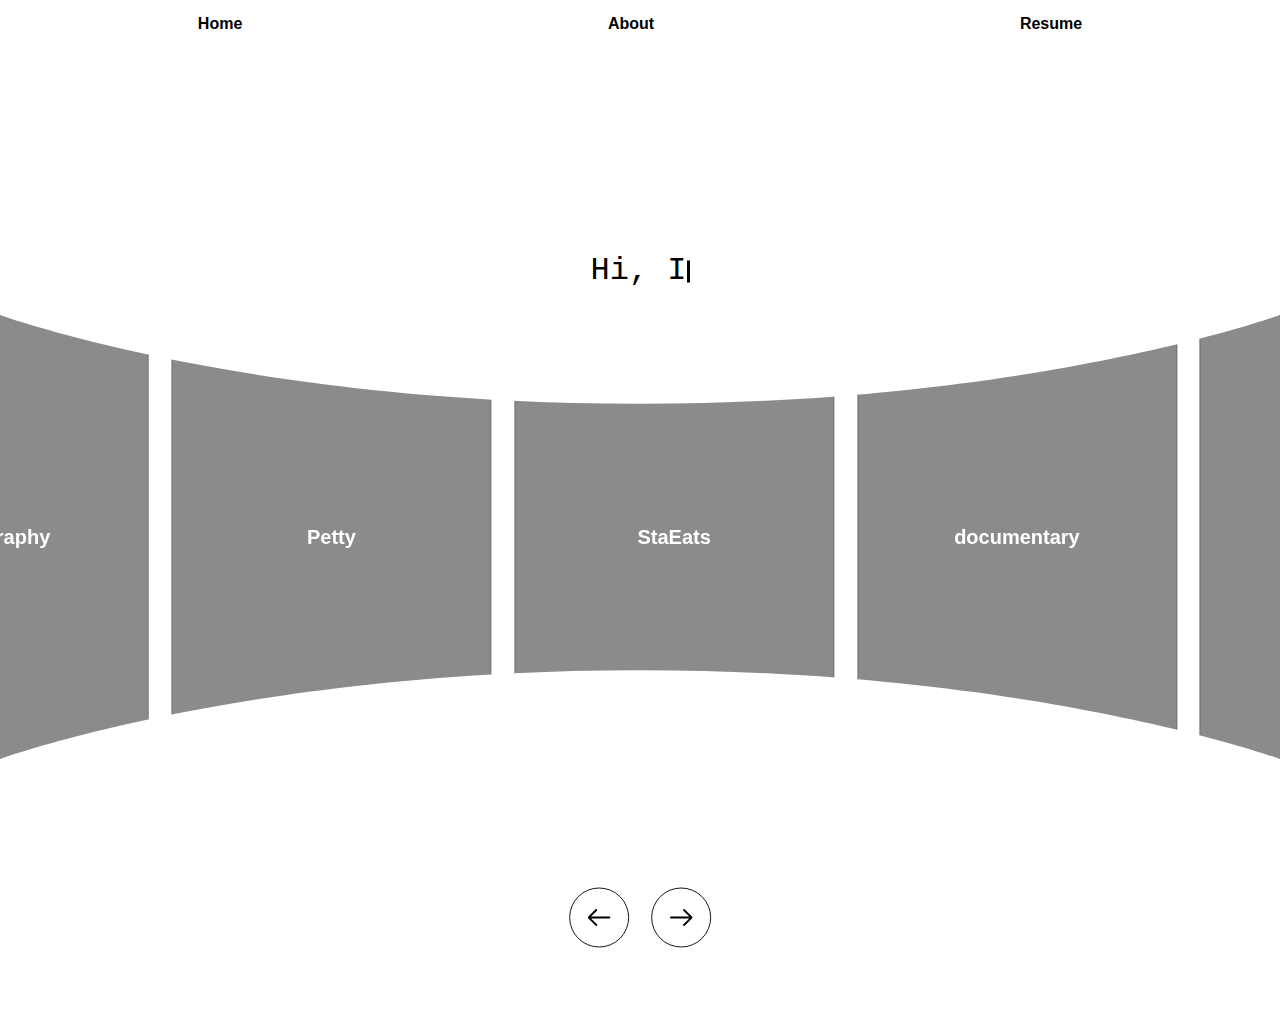
==== index.html @ 81dff822 "Add files via upload" ====
<!DOCTYPE html>
<html lang="en">
<head>
    <meta charset="UTF-8">
    <meta name="viewport" content="width=device-width, initial-scale=1.0">
    <title>Chenxi Xu</title>
    <link rel="stylesheet" href="style.css">

<meta name="viewport" content="width=device-width, initial-scale=1.0, maximum-scale=1.0, user-scalable=no">
</head>

<body>
    <!-- Main Navigation -->
    <div id="navbar">
        <a href="./index.html">Home</a>
        <a href="./about/index.html">About</a>
        <a href="../resume.pdf" target="_blank">Resume</a>
    </div>
    <!-- animated typewriter -->
    <div class="content">
        <div class="typewriter-wrapper">
            <div id="text"></div>
        </div>
    </div>

    <script>
        var str = 'Hi, I am Chenxi Xu, a UI/UX designer'
        var flag = 0
        function typing() {
            let typingDiv = document.getElementById('text')
            if (flag <= str.length) {
                typingDiv.innerHTML = str.slice(0, flag++) + `<span class='line'></span>`
                setTimeout('typing()', 100)
            }
            else {
                typingDiv.innerHTML = str + `<span class='line'></span>`
            }
        }
        typing()
    </script>
    </div>

    <div id="banner">
        <div class="img-list img-wrapper">
            <div class="img-box">
                <div class="info">
                    <h3><a href="./branding/index.html">Petty</a></h3>
                </div>
                <img src="./img/1.png" alt="">
            </div>
            <div class="img-box">
                <div class="info">
                    <h3><a href="./socialMedia/index.html">StaEats</a></h3>
                </div>
                <img src="./img/2.png" alt="">
            </div>
            <div class="img-box">
                <div class="info">
                    <h3><a href="./uiux/index.html">documentary</a></h3>
                </div>
                <img src="./img/3.png" alt="">
            </div>
            <div class="img-box">
                <div class="info">
                    <h3><a href="./illustration/index.html">branding</a></h3>
                </div>
                <img src="./img/4.png" alt="">
            </div>
            <div class="img-box">
                <div class="info">
                    <h3><a href="./graphicDesign/index.html">AIGC Design</a></h3>
                </div>
                <img src="./img/5.png" alt="">
            </div>
            <div class="img-box" id="last-img-box">
                <div class="info">
                    <h3><a href="./photography/index.html">Photography</a></h3>
                </div>
                <img src="./img/6.png" alt="">
            </div>
        </div>
    </div>

    <div class="btn-group">
        <button class="last btn">
            <svg t="1686471404424" class="icon left" viewBox="0 0 1024 1024" version="1.1"
                xmlns="http://www.w3.org/2000/svg" p-id="2373" width="128" height="128">
                <path
                    d="M862.485 481.154H234.126l203.3-203.3c12.497-12.497 12.497-32.758 0-45.255s-32.758-12.497-45.255 0L135.397 489.373c-12.497 12.497-12.497 32.758 0 45.254l256.774 256.775c6.249 6.248 14.438 9.372 22.627 9.372s16.379-3.124 22.627-9.372c12.497-12.497 12.497-32.759 0-45.255l-203.3-203.301h628.36c17.036 0 30.846-13.81 30.846-30.846s-13.81-30.846-30.846-30.846z"
                    fill="" p-id="2374"></path>
            </svg>
        </button>
        <button class="next btn">
            <svg t="1686471404424" class="icon right" viewBox="0 0 1024 1024" version="1.1"
                xmlns="http://www.w3.org/2000/svg" p-id="2373" width="128" height="128">
                <path
                    d="M862.485 481.154H234.126l203.3-203.3c12.497-12.497 12.497-32.758 0-45.255s-32.758-12.497-45.255 0L135.397 489.373c-12.497 12.497-12.497 32.758 0 45.254l256.774 256.775c6.249 6.248 14.438 9.372 22.627 9.372s16.379-3.124 22.627-9.372c12.497-12.497 12.497-32.759 0-45.255l-203.3-203.301h628.36c17.036 0 30.846-13.81 30.846-30.846s-13.81-30.846-30.846-30.846z"
                    fill="" p-id="2374"></path>
            </svg>
        </button>
    </div>
     
    <script>
        const imgListOne = document.querySelector('.img-list')
        let imgBoxList = Array.prototype.slice.call(document.querySelectorAll('.img-list .img-box'))
        const imgBoxCount = imgBoxList.length
        const root = document.documentElement;
        const btnGroup = document.querySelector('.btn-group')
        const lastBtn = document.querySelector('.last')
        const nextBtn = document.querySelector('.next')
        const lastImgBox = document.getElementById('last-img-box')

       
        const postSpacing = Number(getComputedStyle(root).getPropertyValue('--post-spacing').replace("vw", ""));
        const postSize = Number(getComputedStyle(root).getPropertyValue('--post-size').replace("vw", ""));

        
        let imgListLength = (postSize + postSpacing) * imgBoxCount
        console.log(imgListLength);
        const imgBoxLength = postSize + postSpacing

        let index = 0
        let indexOne = 1
        let timer = null
        let animationTime = 0.5

        
        imgBoxList.unshift(imgBoxList.pop())
        imgListOne.style.transition = animationTime + 's ease'
        setTimeout(function () {
            btnGroup.style.opacity = '1'
            btnGroup.style.bottom = '5%'
        }, animationTime * 1000)
        
        function cilckFun(flag) {
            // next
            if (flag == 'next') {
                index--
                console.log(index);
                imgListOne.style.left = imgBoxLength * index + "vw";
                setTimeout(function () {
                    imgListOne.style.transition = 'none'
                    if (Math.abs(index) == imgBoxCount) {
                        index = 0
                        imgListOne.style.left = 0
                        imgBoxList.forEach(item => {
                            if (item.id == 'last-img-box') {
                                item.style.transform = `translateX(-160.68vw)`
                            } else {
                                item.style.transform = 'none'
                            }
                        });
                    } else {
                        
                        if (imgBoxList[0].id == 'last-img-box') {
                            lastImgBox.style.transition = 'none'
                            lastImgBox.style.transform = 'translateX(0px)'
                        } else if (index >= 0) {
                            
                            imgBoxList[0].style.transform = 'none'
                        } else {
                            
                            imgBoxList[0].style.transform = 'translateX(160.68vw)'
                        }
                    }
                    
                    imgBoxList.push(imgBoxList.shift())
                }, animationTime * 1000)
            } else {
                // last
                index++
                console.log(index);
                imgBoxList.unshift(imgBoxList.pop())
                if (imgBoxList[0].id == 'last-img-box' && index != 0) {
                    imgBoxList[0].style.transform = 'translateX(-321.36vw)'
                } else if (index < 0) {
                    imgBoxList[0].style.transform = 'none'
                } else {
                    
                    imgBoxList[0].style.transform = 'translateX(-160.68vw)'
                }
                imgListOne.style.left = imgBoxLength * index + "vw";
                lastImgBox.style.transition = 'none'
                
                if (Math.abs(index) == imgBoxCount) {
                    index = 0
                    setTimeout(function () {
                        imgListOne.style.transition = 'none'
                        imgListOne.style.left = 0
                        imgBoxList.forEach(item => {
                            if (item.id == 'last-img-box') {
                                item.style.transform = 'translateX(-160.68vw)'
                            } else {
                                item.style.transform = 'none'
                            }
                        });
                    }, animationTime * 1000)
                }
            }
            imgListOne.style.transition = animationTime + 's ease'
        }

        
        function throttle(fn, delay) {
            return function () {
                if (timer) {
                    return
                }
                fn.apply(this, arguments)
                timer = setTimeout(() => {
                    timer = null
                }, delay)
            }
        }

        nextBtn.onclick = throttle(() => cilckFun('next'), animationTime * 1000);

        lastBtn.onclick = throttle(() => cilckFun('last'), animationTime * 1000);
    </script>
    
    
</body>

</html>
---- style.css ----
* {
    font-family: 'Poppins', sans-serif;
    margin: 0;
    padding: 0;
    font-size: 62.5%;
    -ms-text-size-adjust: 100%;
    -webkit-text-size-adjust: 100%;
    -moz-osx-font-smoothing: grayscale;
    -webkit-font-smoothing: antialiased;
    -webkit-box-sizing: border-box;
            box-sizing: border-box;
  }

body {
    background: #fff;
    background-repeat: repeat;
    background-size: 300px 300px;
  }

/* Sticky NavBar */
#navbar {
    position: fixed; 
    top: 0;
    left: 0;
    right: 0;
    background-color: #fff; 
    padding: 15px; 
    display: flex;
    justify-content: space-around; 
    transition: background-color 0.5s ease; 
    z-index: 1000;
}
#navbar a {
    color:#000;
    text-decoration: none;
    font-size: 16px;
    font-weight: 600;
}
#navbar a:hover {
    color: #FF80B4;
}

/* Landing Page typewriter*/
  .content .typewriter-wrapper {
    width: 100%;
    position: absolute;
    left: 50%;
    top: 30%;
    transform: translate(-50%, -50%);
    display: flex;
    justify-content: center;
    align-items: center;
  }
  .content .typewriter-wrapper #text {
    font-family: monospace;
    font-size: 32px;
    padding: 16px;
  }
  .content .typewriter-wrapper #text .line {
    animation: blink 0.5s step-end infinite alternate;
    border-right: 3px solid;
  }

  @keyframes blink {
    50% {
      border-color: transparent;
    }
  }



  :root {
    --post-spacing: 1.78vw;
    --post-size: 25vw;
    --mask-size: 100vw;
  }
  
  #banner {
    overflow: hidden;
    position: relative;
    width: 100vw;
    height: calc(var(--post-size) / 0.72);
    -webkit-mask: url([data-uri]);
            mask: url([data-uri]);
    -webkit-mask-repeat: no-repeat;
            mask-repeat: no-repeat;
    -webkit-mask-position: center;
            mask-position: center;
    -webkit-mask-size: var(--mask-size);
            mask-size: var(--mask-size);
    position: absolute;
    top: 35%;
  }
  

 .img-wrapper {
    display: -webkit-box;
    display: -ms-flexbox;
    display: flex;
    position: absolute;
    width: 100%;
    float: left;
    height: calc(var(--post-size) / 0.72);
    -webkit-transform: translate(13.39vw, 0);
            transform: translate(13.39vw, 0);
    -webkit-animation: admission 1.5s;
            animation: admission 1.5s;
  }
  
 .img-wrapper .img-box {
    height: 100%;
    display: inline-block;
    margin-right: var(--post-spacing);
    position: relative;
    cursor: pointer;
  }
  
.img-wrapper .img-box .info {
    position: absolute;
    display: -webkit-box;
    display: -ms-flexbox;
    display: flex;
    -webkit-box-orient: vertical;
    -webkit-box-direction: normal;
        -ms-flex-direction: column;
            flex-direction: column;
    -webkit-box-pack: center;
        -ms-flex-pack: center;
            justify-content: center;
    left: 0;
    top: 0;
    height: 100%;
    width: 100%;
    background: rgba(23, 23, 23, 0.5);
    text-align: center;
    
  }

  .info a {
    text-decoration: none;  
    color: white;  
    font-size: 2rem;
}

.info a:hover{
     
    color:#FF80B4;  

}


.img-wrapper .img-box img {
    width: var(--post-size);
    height: 100%;
    -o-object-position: center;
       object-position: center;
    -o-object-fit: cover;
       object-fit: cover;
  }
  
.img-wrapper .img-box:last-child {
    -webkit-transform: translate(-160.68vw, 0);
            transform: translate(-160.68vw, 0);
  }
  
  .btn-group {
    height: 15vh;
    position: absolute;
    left: 50%;
    bottom: 0%;
    top: 105%;
    -webkit-transform: translate(-50%, -50%);
            transform: translate(-50%, -50%);
    -webkit-transition: 1s;
    transition: 1s;
    opacity: 0;
  }
  
  .btn-group .btn {
    width: 60px;
    height: 60px;
    border-radius: 50%;
    border: 1px solid #171717;
    background-color: #fff;
    margin: 10px;
    cursor: pointer;
    -webkit-transition: 0.4s;
    transition: 0.4s;
    -webkit-box-sizing: border-box;
            box-sizing: border-box;
  }
  
  .btn-group .btn:hover {
    -webkit-transform: scale(1.2);
            transform: scale(1.2);
    background-color: #000;
  }
  
  .btn-group .btn:hover .icon {
    fill: #fff;
  }
  
  .btn-group .btn .icon {
    width: 30px;
    height: 30px;
  }
  
  .btn-group .btn .right {
    -webkit-transform: rotate(180deg);
            transform: rotate(180deg);
  }
  
  .img-list {
    left: 0;
  }
  @keyframes admission {
    0% {
      -webkit-transform: translate(140vw, 0);
              transform: translate(140vw, 0);
    }
    100% {
      -webkit-transform: translate(13.39vw, 0);
              transform: translate(13.39vw, 0);
    }
  }

  /* Responsive adjustments */
@media (max-width: 768px) {
    .thumb {
        width: 45%; 
        margin: 1rem;
    }

    .view-more a {
        padding: 12px 25px; 
        font-size: 1.1rem; 
    }

    .contact .contact-container {
        display: flex;
        flex-direction: column;
        justify-content: center;
        align-items: center;
    }

}

@media (max-width: 480px) {
    .thumb {
        width: 90%; 
        margin: 1rem auto;
    }

    .view-more a {
        padding: 10px 15px; 
        font-size: 1rem; 
    }
}

/*mobile version*/
@media (max-width: 768px) {
  /* 缩小打字效果 */
  .content .typewriter-wrapper #text {
    font-size: 24px;
    top: 20%; /* 调整位置 */
  }

  /* 下移滚动区域 */
  #banner {
    top: 45%;
  }

  /* 上移控制按钮 */
  .btn-group {
    top: 85%;
  }

  /* 可选：调整按钮大小 */
  .btn-group .btn {
    width: 50px;
    height: 50px;
  }
  .btn-group .btn .icon {
    width: 24px;
    height: 24px;
  }
}

@media (max-width: 480px) {
  /* 更小屏幕的调整 */
  .content .typewriter-wrapper #text {
    font-size: 18px;
    top: 15%;
  }

  #banner {
    top: 50%;
  }

  .btn-group {
    top: 80%;
  }
  
  /* 可选：隐藏导航文字 */
  #navbar a {
    font-size: 12px;
  }
}
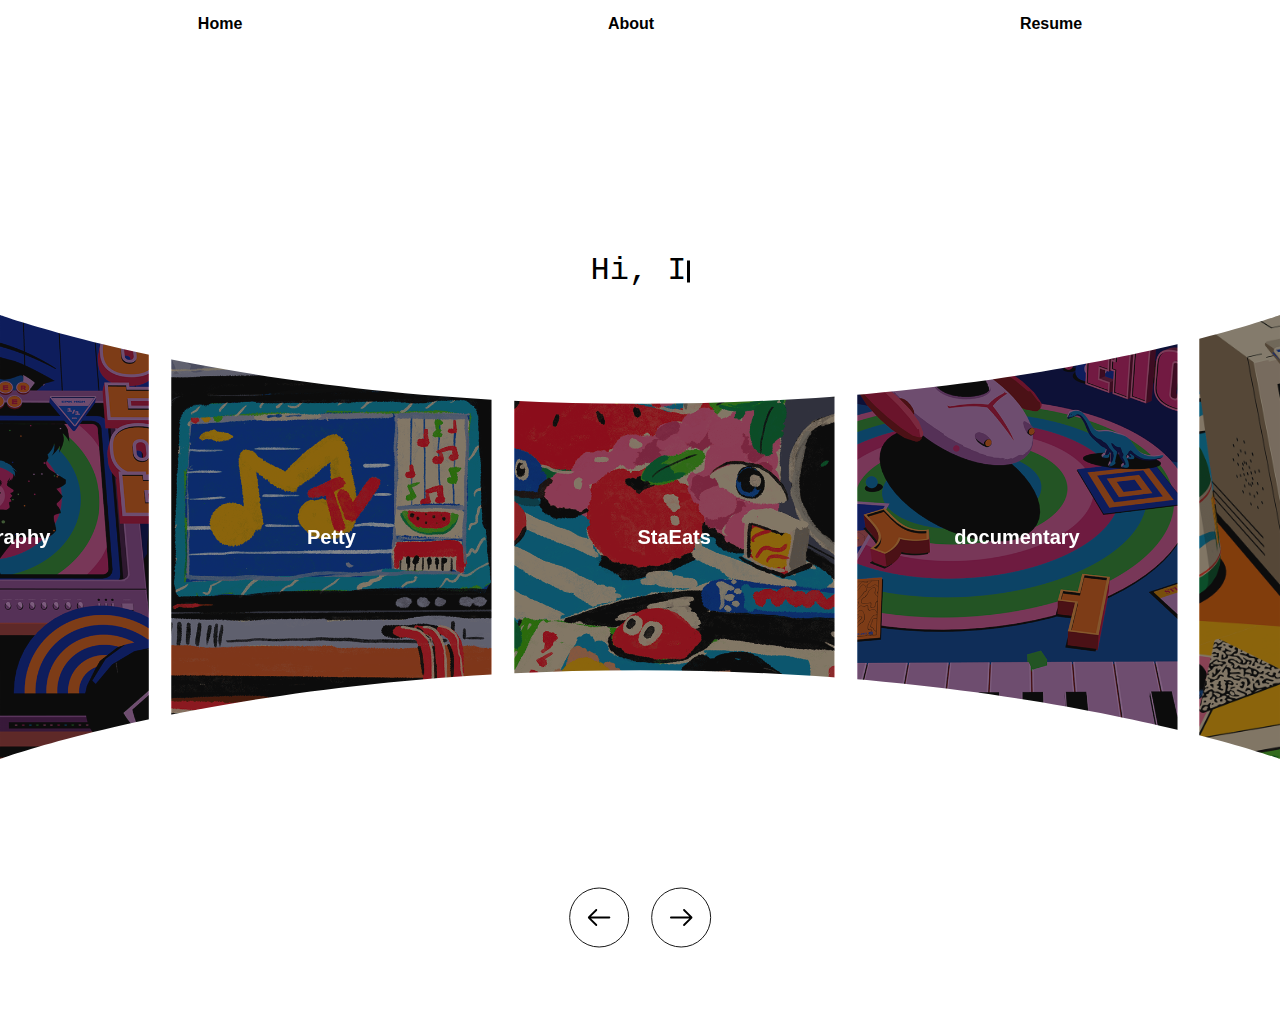
==== commit b2a089d0: "Update index.html" ====
--- a/index.html
+++ b/index.html
@@ -14,7 +14,7 @@
     <div id="navbar">
         <a href="./index.html">Home</a>
         <a href="./about/index.html">About</a>
-        <a href="../resume.pdf" target="_blank">Resume</a>
+        <a href="./resume.pdf" target="_blank">Resume</a>
     </div>
     <!-- animated typewriter -->
     <div class="content">
@@ -221,4 +221,4 @@
     
 </body>
 
-</html>+</html>
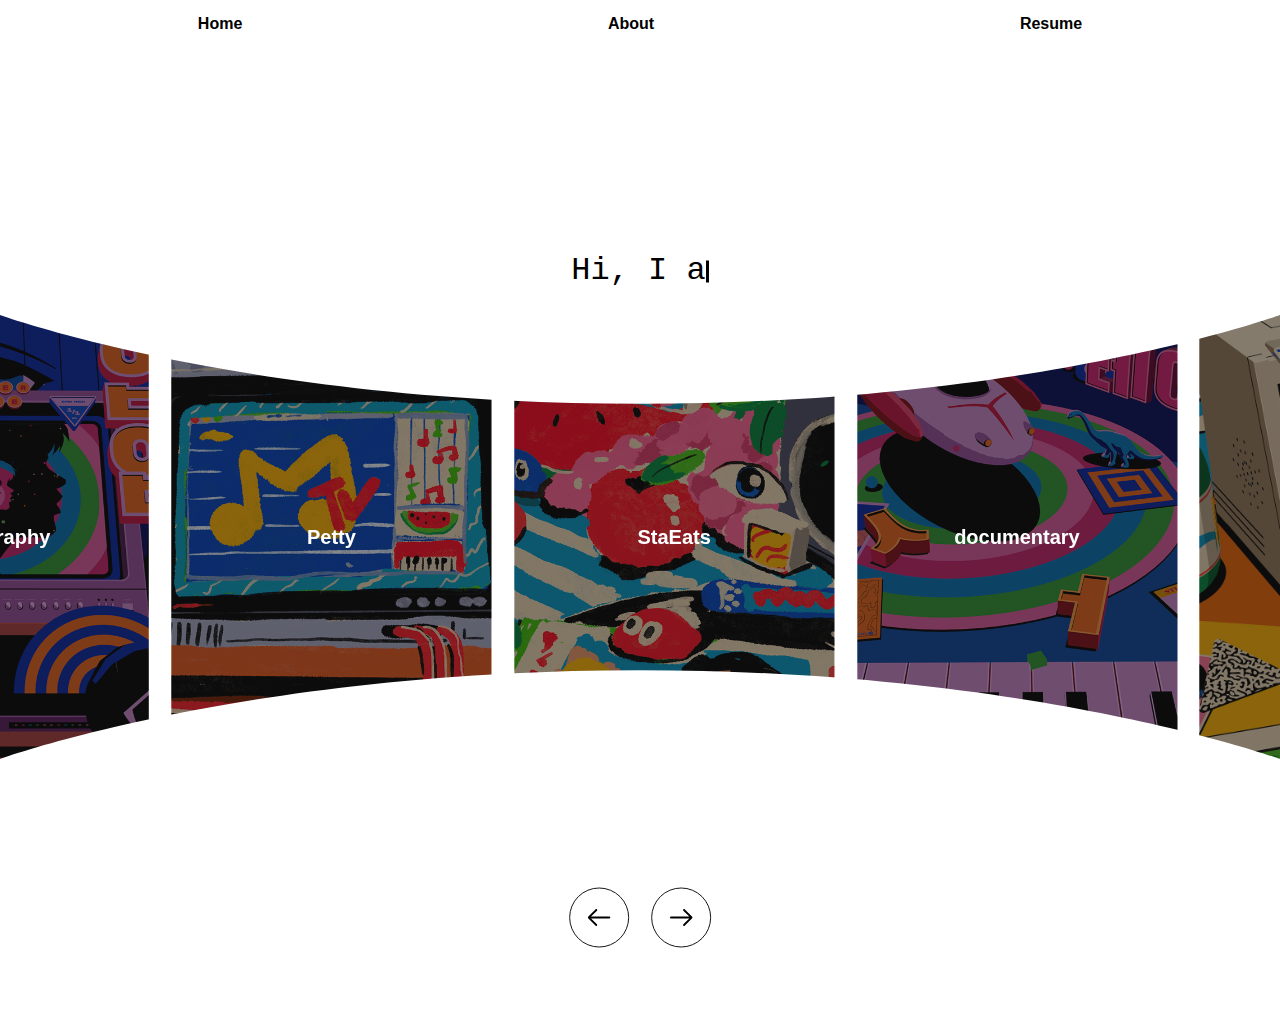
==== commit efc43ed8: "Update index.html" ====
--- a/index.html
+++ b/index.html
@@ -11,7 +11,7 @@
 
 <body>
     <!-- Main Navigation -->
-    <div id="navbar">
+   <div id="navbar">
         <a href="./index.html">Home</a>
         <a href="./about/index.html">About</a>
         <a href="./resume.pdf" target="_blank">Resume</a>
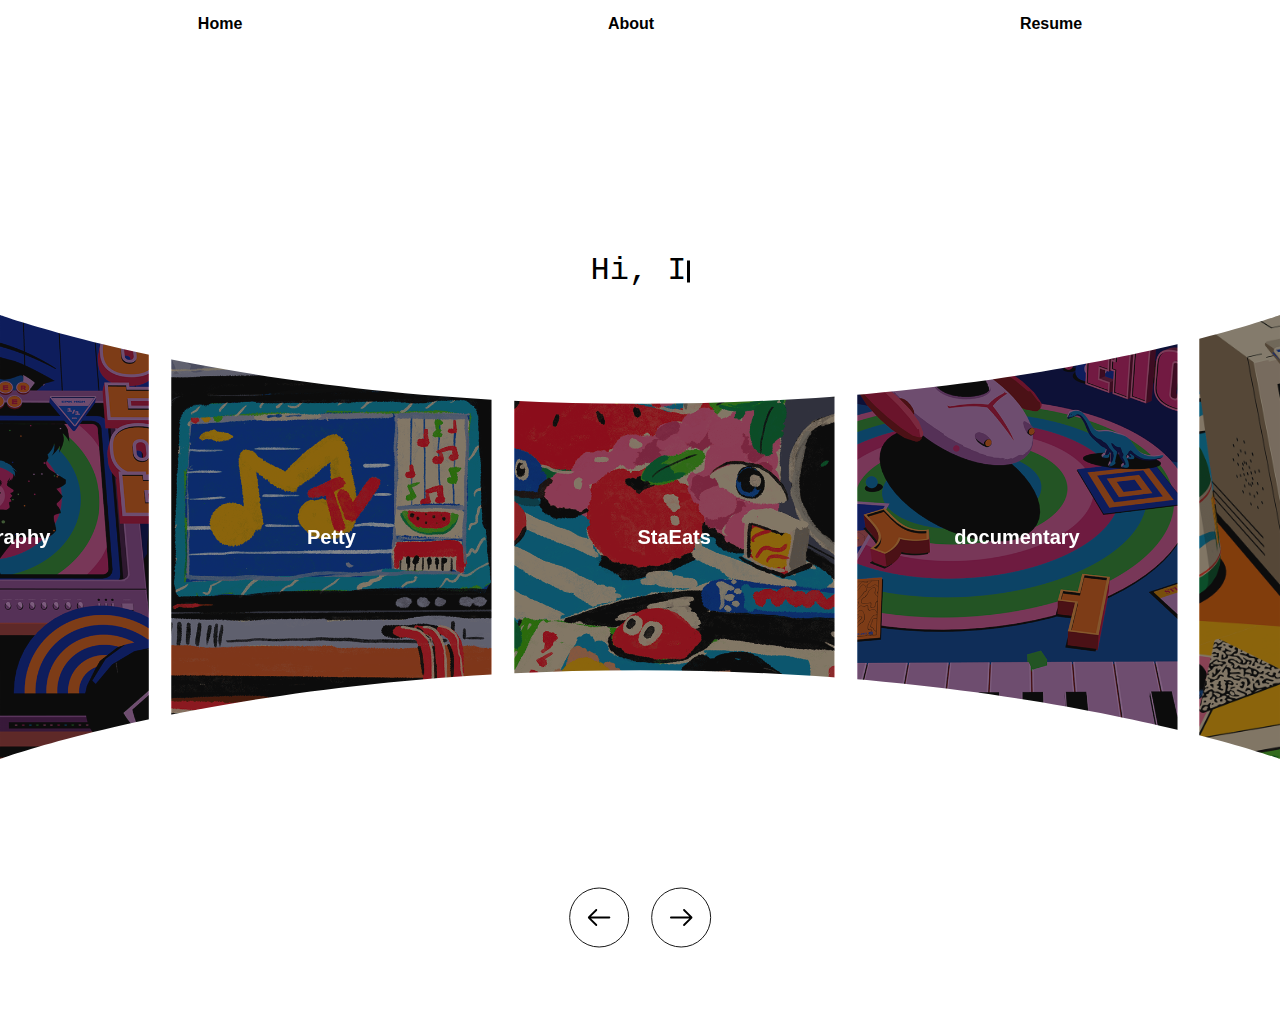
==== commit 7ddea370: "Update index.html" ====
--- a/index.html
+++ b/index.html
@@ -14,7 +14,7 @@
    <div id="navbar">
         <a href="./index.html">Home</a>
         <a href="./about/index.html">About</a>
-        <a href="./resume.pdf" target="_blank">Resume</a>
+        <a href="./resume.pdf">Resume</a>
     </div>
     <!-- animated typewriter -->
     <div class="content">
